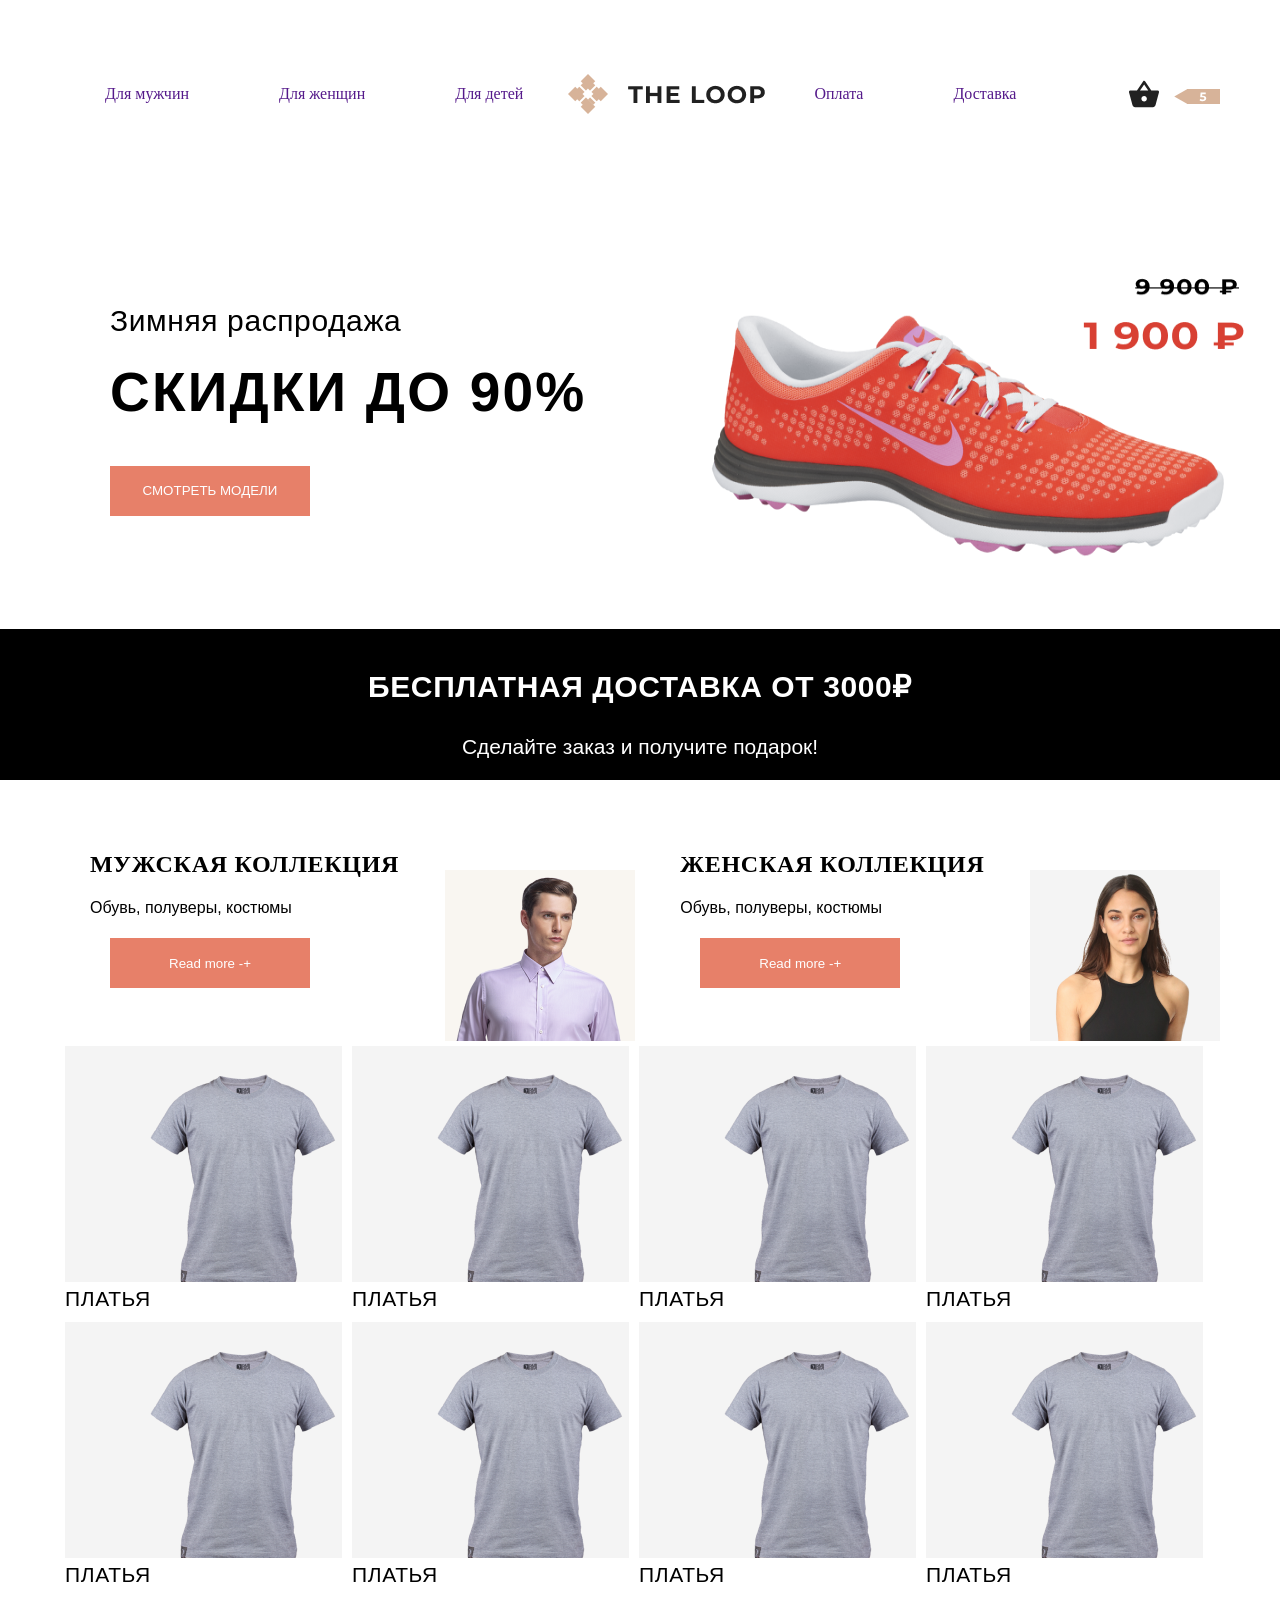
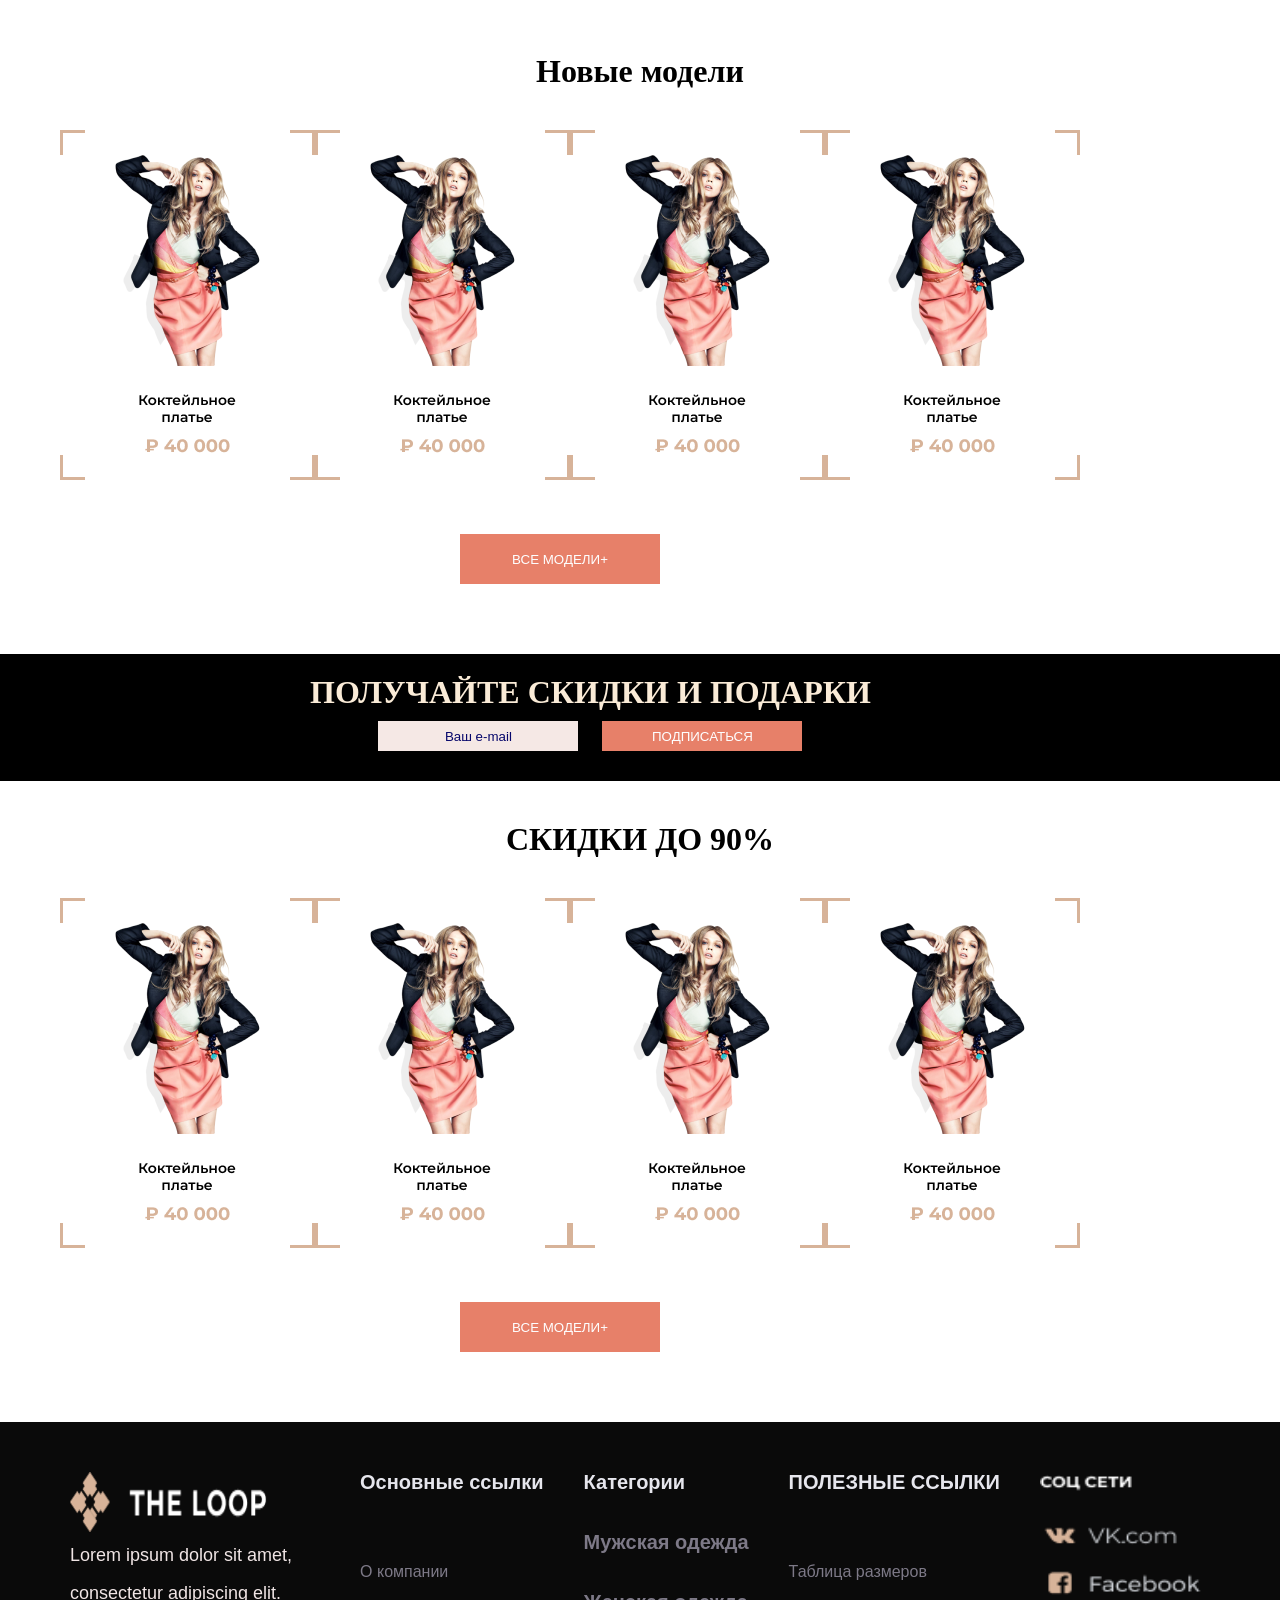
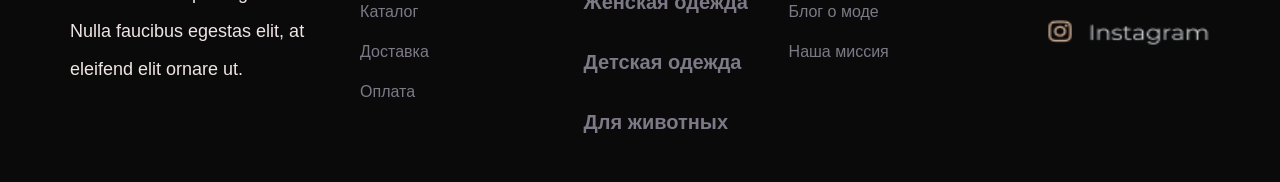
==== index.html @ b82efc6a "project" ====
<!DOCTYPE html>
<html lang="en">
<head>
    <meta charset="UTF-8">
    <meta name="viewport" content="width=device-width, initial-scale=1.0">
    <link rel="stylesheet" href="./css/main.css">
    <title>Document</title>
</head>
<body>
   <div class="header">
    <div class="container header__container">
        <ul class="header__list">
            <li class="header__item"><a class="header__link" href="">Для мужчин</a></li>
            <li class="header__item"><a class="header__link" href="">Для женщин</a></li>
            <li class="header__item"><a class="header__link" href="">Для детей</a></li>
            <img src="./images/rasm1.png" alt="rasm1" width="201" height="40" >
            <li class="header__item"><a class="header__link" href="">Оплата</a></li>
            <li class="header__item"><a class="header__link" href="">Доставка</a></li>
        </ul>
        <img src="./images/rasm2.svg" alt="rasm2" width="91" height="30">
    </div>
   </div> 
   <div class="hero">
    <div class="container hero__container">
        <ul class="hero__list">
            <li class="hero__item">
                <p class="hero__text">Зимняя распродажа</p>
                <h1 class="hero__title">СКИДКИ ДО 90%</h1>
                <button class="hero__button">СМОТРЕТЬ МОДЕЛИ</button>
            </li>
            <li class="hero__item">
                <img src="./images/rasm3.png" alt="rasm3" width="556" height="337">
            </li>
        </ul>
    </div>
   </div>
   <div class="wrapper">
    <div class="container wrapper__container">
        <h1 class="wrapper__title">БЕСПЛАТНАЯ ДОСТАВКА ОТ 3000₽</h1>
        <p class="wrapper__text">Сделайте заказ и получите подарок!</p>
    </div>
   </div>
   <div class="wrap">
    <div class="container wrap__container">
        <div class="wrap__het">
            <ul class="het__list">
                <li class="het__item">
                    <h1 class="het__title">МУЖСКАЯ КОЛЛЕКЦИЯ</h1>
                    <p class="het__text">Обувь, полуверы, костюмы</p>
                    <button class="het__button">Read more -+</button>
                </li>
                <img class="het__img" src="./images/rasm4.png" alt="rasm4" width="190" height="171">
                <li class="het__item">
                    <h1 class="het__title">ЖЕНСКАЯ КОЛЛЕКЦИЯ</h1>
                    <p class="het__text">Обувь, полуверы, костюмы</p>
                    <button class="het__button">Read more -+</button>
                </li>
                <img class="het__img" src="./images/rasm5.png" alt="rasm5" width="190" height="171">
            </ul>
        </div>
        <div class="wrap__col">
            <ul class="col__list">
                <li class="col__item">
                    <img src="./images/rasm6.png" alt="rasm6" width="277" height="236">
                    <p class="col__text">ПЛАТЬЯ</p>
                </li>
                <li class="col__item">
                    <img src="./images/rasm6.png" alt="rasm6" width="277" height="236">
                    <p class="col__text">ПЛАТЬЯ</p>
                </li>
                <li class="col__item">
                    <img src="./images/rasm6.png" alt="rasm6" width="277" height="236">
                    <p class="col__text">ПЛАТЬЯ</p>
                </li>
                <li class="col__item">
                    <img src="./images/rasm6.png" alt="rasm6" width="277" height="236">
                    <p class="col__text">ПЛАТЬЯ</p>
                </li>
                <li class="col__item">
                    <img src="./images/rasm6.png" alt="rasm6" width="277" height="236">
                    <p class="col__text">ПЛАТЬЯ</p>
                </li>
                <li class="col__item">
                    <img src="./images/rasm6.png" alt="rasm6" width="277" height="236">
                    <p class="col__text">ПЛАТЬЯ</p>
                </li>
                <li class="col__item">
                    <img src="./images/rasm6.png" alt="rasm6" width="277" height="236">
                    <p class="col__text">ПЛАТЬЯ</p>
                </li>
                <li class="col__item">
                    <img src="./images/rasm6.png" alt="rasm6" width="277" height="236">
                    <p class="col__text">ПЛАТЬЯ</p>
                </li>
            </ul>
        </div>
    </div>
   </div>
   <div class="catalog">
    <div class="container catalog__container">
        <div class="catalog__heyr">
            <h1 class="heyr__title">Новые модели</h1>
        </div>
        <div class="catalog__card">
            <ul class="card__list">
                <li class="card__item">
                    <img class="card__img" src="./images/rasm7.png" alt="rasm7" width="255" height="350">
                </li>
                <li class="card__item">
                    <img class="card__img" src="./images/rasm7.png" alt="rasm7" width="255" height="350">
                </li>
                <li class="card__item">
                    <img class="card__img" src="./images/rasm7.png" alt="rasm7" width="255" height="350">
                </li>
                <li class="card__item">
                    <img class="card__img" src="./images/rasm7.png" alt="rasm7" width="255" height="350">
                </li>
            </ul>
        </div>
        <div class="catalog__hed">
        <button class="hed__button">ВСЕ МОДЕЛИ+</button>
        </div>
     </div>
   </div>
   <div class="woman">
    <div class="container woman__container">
        <ul class="woman__list">
            <li class="woman__item">
                <h1 class="woman__title">ПОЛУЧАЙТЕ СКИДКИ И ПОДАРКИ</h1>
                <button class="woman__button1">Ваш e-mail</button>
                <button class="woman__button2">ПОДПИСАТЬСЯ</button>
            </li>
        </ul>
    </div>
   </div>
   <div class="catalog">
    <div class="container catalog__container">
        <div class="catalog__heyr">
            <h1 class="heyr__title">СКИДКИ ДО 90%</h1>
        </div>
        <div class="catalog__card">
            <ul class="card__list">
                <li class="card__item">
                    <img class="card__img" src="./images/rasm7.png" alt="rasm7" width="255" height="350">
                </li>
                <li class="card__item">
                    <img class="card__img" src="./images/rasm7.png" alt="rasm7" width="255" height="350">
                </li>
                <li class="card__item">
                    <img class="card__img" src="./images/rasm7.png" alt="rasm7" width="255" height="350">
                </li>
                <li class="card__item">
                    <img class="card__img" src="./images/rasm7.png" alt="rasm7" width="255" height="350">
                </li>
            </ul>
        </div>
        <div class="catalog__hed">
        <button class="hed__button">ВСЕ МОДЕЛИ+</button>
        </div>
     </div>
   </div>
   <div class="footer">
    <div class="container footer__container">
       <ul class="footer__list">
          <li class="footer__item">
             <img class="footer__img" src="./images/rasm8.png" alt="rasm8" width="200" height="60">
             <br>
             <p class="footer__text">Lorem ipsum dolor sit amet, consectetur adipiscing elit. Nulla faucibus egestas elit, at eleifend elit ornare ut.</p>
          </li>
          <li class="footer__item">
             <h2 class="footer__title">Основные ссылки</h2>
             <a class="footer__link" href=""><br>О компании</a>
             <a class="footer__link" href=""><br>Каталог</a>
             <a class="footer__link" href=""><br>Доставка</a>
             <a class="footer__link" href=""><br>Оплата</a>
          </li>
          <li class="footer__item">
             <h1 class="footer__title">Категории</a>
             <a class="footer__link" href=""><br>Мужская одежда</a>
             <a class="footer__link" href=""><br>Женская одежда</a>
             <a class="footer__link" href=""><br>Детская одежда</a>
             <a class="footer__link" href=""><br>Для животных</a>
          </li>
          <li class="footer__item">
             <h1 class="footer__title">ПОЛЕЗНЫЕ ССЫЛКИ</h1>
             <a class="footer__link" href=""><br>Таблица размеров</a>
             <a class="footer__link" href=""><br>Блог о моде</a>
             <a class="footer__link" href=""><br>Наша миссия</a>
          </li>
          <li class="footer__item">
            <img class="footer__img" src="./images/rasm9.png" alt="rasm9" width="170" height="180">
          </li>
       </ul>
    </div>
  </div>
</body>
</html>
---- css/main.css ----
*{
    margin: 0;
    padding: 0;
    box-sizing: border-box;
    list-style: none;
    text-decoration: none;
}
.header{
    padding: 20px;
}
.container{
    max-width: 1200px;
    margin: 0 auto;
    padding: 20px;
}
.header__container{
    display: flex;
    align-items: center;
    justify-content: space-between;
}
.header__list{
    display: flex;
    align-items: center;
    justify-content: space-between;
}
.header__item{
    margin: 45px;
}



.hero__container{
    max-width: 1200px;
    margin: 0 auto;
    padding: 20px;
}
.hero__list{
    display: flex;
    align-items: center;
    justify-content: space-between;
}
.hero__item{
    margin: 30px;
}
.hero__title{
    width: 500px;
    margin: 20px;
    font-family:sans-serif;
    font-size: 55px;
    line-height: 67px;
    letter-spacing: 0.04em;
    text-align: left;
}
.hero__text{
    margin: 20px;
    font-family: sans-serif;
    font-size: 30px;
    line-height: 37px;
    letter-spacing: 0.02em;
    text-align: left;
}
.hero__button{
    margin: 20px;
    width: 200px;
    height: 50px;
    top: 643px;
    left: 246px;
    border: 1px;
    background-color: rgb(231, 128, 105); 
    color: rgb(254, 254, 255); 
}



.wrapper{
    background: black;
}
.wrapper__container{
    max-width: 1200px;
    margin: 0 auto;
    padding: 20px;
}
.wrapper__title{
    margin-top: 20px;
    font-family: sans-serif;
    font-size: 30px;
    line-height: 37px;
    letter-spacing: 0.03em;
    text-align: center;
    color: white;

    font-family: sans-serif;
    font-size: 30px;
    line-height: 35px;
    letter-spacing: 0.02em;
    text-align: center;
}
.wrapper__text{
    margin-top: 30px;
    font-family: sans-serif;
    font-size: 21px;
    line-height: 26px;
    letter-spacing: 0em;
    text-align: center;
    color: white;
}



.wrap__container{
    max-width: 1200px;
    margin: 0 auto;
    padding: 20px;
}
.het__list{
    list-style: none;
    display: flex;
    justify-content: space-between;
}
.het__item{
    margin: 30px;
}
.het__title{
    margin-top: 20px;
    font-family: sans-serif;
    font-size: 24px;
    line-height: 29px;
    letter-spacing: 0.03em;
    text-align: left;

    font-family: Roboto;
    font-size: 24px;
    line-height: 28px;
    letter-spacing: 0.03em;
    text-align: left;
}
.het__text{
    margin-top: 20px;
    font-family: sans-serif;
    font-size: 16px;
    line-height: 20px;
    letter-spacing: 0em;
    text-align: left;    
}
.het__button{
    margin-top: 20px;
    margin: 20px;
    width: 200px;
    height: 50px;
    top: 643px;
    left: 246px;
    border: 1px;
    background-color: rgb(231, 128, 105); 
    color: rgb(254, 254, 255); 
}
.het__img{
  margin-top: 70px;
}
.col__item{
   margin-bottom: 20px;
   margin: 5px;
}

.col__list{
    list-style: none;
    display: flex;
    flex-wrap: wrap;
}
.col__text{
    font-family:sans-serif;
    font-size: 21px;
    line-height: 26px;
    letter-spacing: 0.03em;
    text-align: left;

}


.catalog__container{
    max-width: 1200px;
    margin: 0 auto;
    padding: 20px;
}
.card__list{
    list-style: none;
    display: flex;
    text-align: center;
}
.heyr__title{
    text-align: center;
    margin-top: 20px;
}
.card__img{
    margin-top: 40px;
}
.hed__button{
    margin: 50px;
    align-items: center;
    margin-left: 400px;
    width: 200px;
    height:50px ;
    border: 1px;
    background-color: rgb(231, 128, 105); 
    color: rgb(254, 254, 255); 
}
.woman{
    background: black;
}
.woman__container{
    max-width: 1200px;
    margin: 0 auto;
    padding: 20px;
    width: 700px;
}
.woman__list{
    text-align: center;
    display: flex;
}
.woman__title{
 color: antiquewhite;
}
.woman__button1{
    margin: 10px;
    width: 200px;
    height:30px ;
    border: 1px;
    background-color: rgb(245, 232, 229); 
    color: rgb(6, 6, 107); 
}
.woman__button2{
    margin: 10px;
    width: 200px;
    height:30px ;
    border: 1px;
    background-color: rgb(231, 128, 105); 
    color: rgb(254, 254, 255); 
}



.catalog__container{
    max-width: 1200px;
    margin: 0 auto;
    padding: 20px;
}
.card__list{
    list-style: none;
    display: flex;
    text-align: center;
}
.heyr__title{
    text-align: center;
    margin-top: 20px;
}
.card__img{
    margin-top: 40px;
}
.hed__button{
    margin: 50px;
    align-items: center;
    margin-left: 400px;
    width: 200px;
    height:50px ;
    border: 1px;
    background-color: rgb(231, 128, 105); 
    color: rgb(254, 254, 255); 
}



.footer{
    background: rgb(10, 10, 10);
}
.footer__container{
    max-width: 1200px;
    margin-top: 0 auto;
    padding: 30px;
}
.footer__list{
    display: flex;
    list-style: none;
    justify-content: space-between;
}
.footer__title{
    font-family: sans-serif;
    font-size: 20px;
    font-weight: 700;
    line-height: 60px;
    letter-spacing: 0em;
    text-align: left;
    color: rgb(230, 230, 237);
}
.footer__link{
    color: rgb(13, 13, 14);
    font-family:sans-serif;
    text-decoration: none;
    line-height: 40px;
    color: #7D7987;
}
.footer__text{
    width: 250px;
    font-family: sans-serif;
    font-size: 18px;
    line-height: 38px;
    letter-spacing: 0em;
    text-align: left;
    color: rgb(240, 229, 229);
}
.wrapper1__button{
    width: 150px;
    height: 50px;
    top: 643px;
    left: 246px;
    border: 1px;
    border-radius: 55px;
    background: #e5eaec; 
    color: rgb(11, 11, 206); 
}
.wrapper2__button{
    width: 150px;
    height: 50px;
    top: 643px;
    left: 246px;
    border: 1px;
    border-radius: 55px;
    background: #e5eaec; 
    color: rgb(156, 45, 11); 
}
.footer__img{
    margin-top: 20px;
}
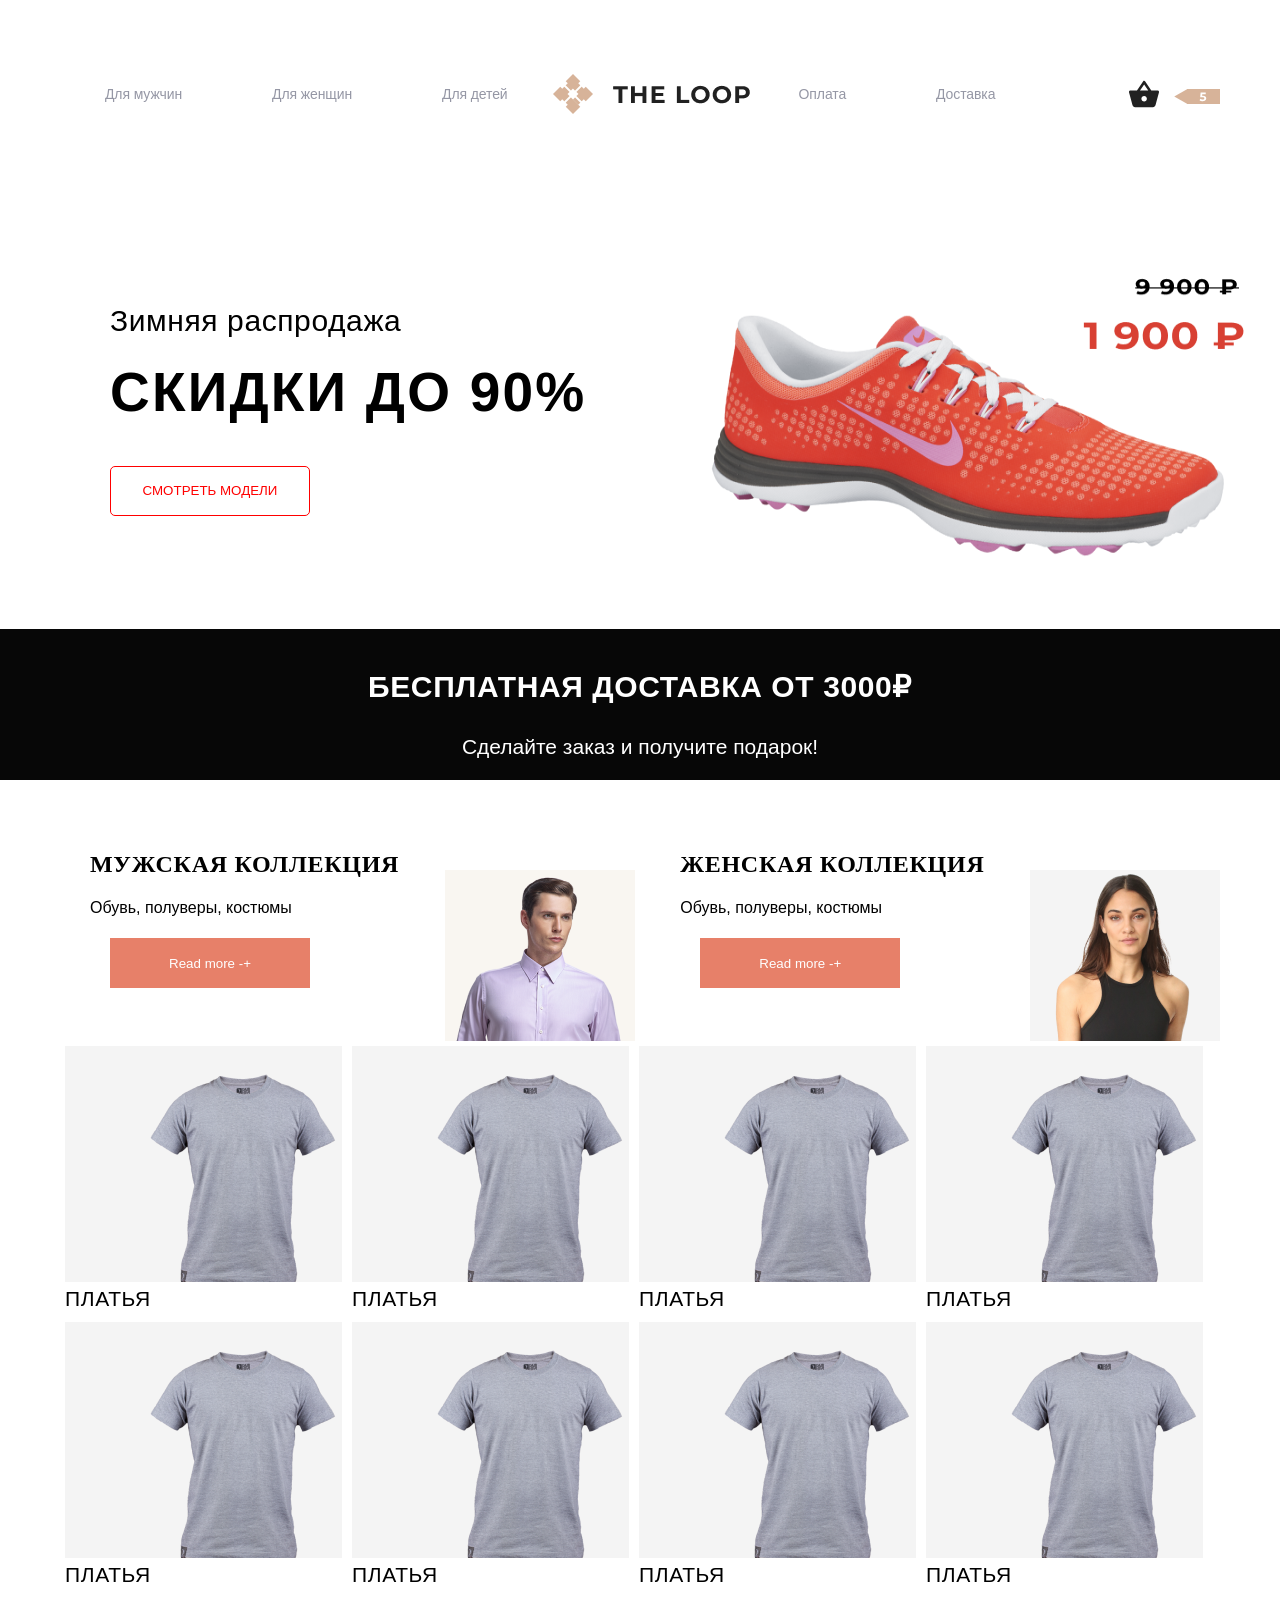
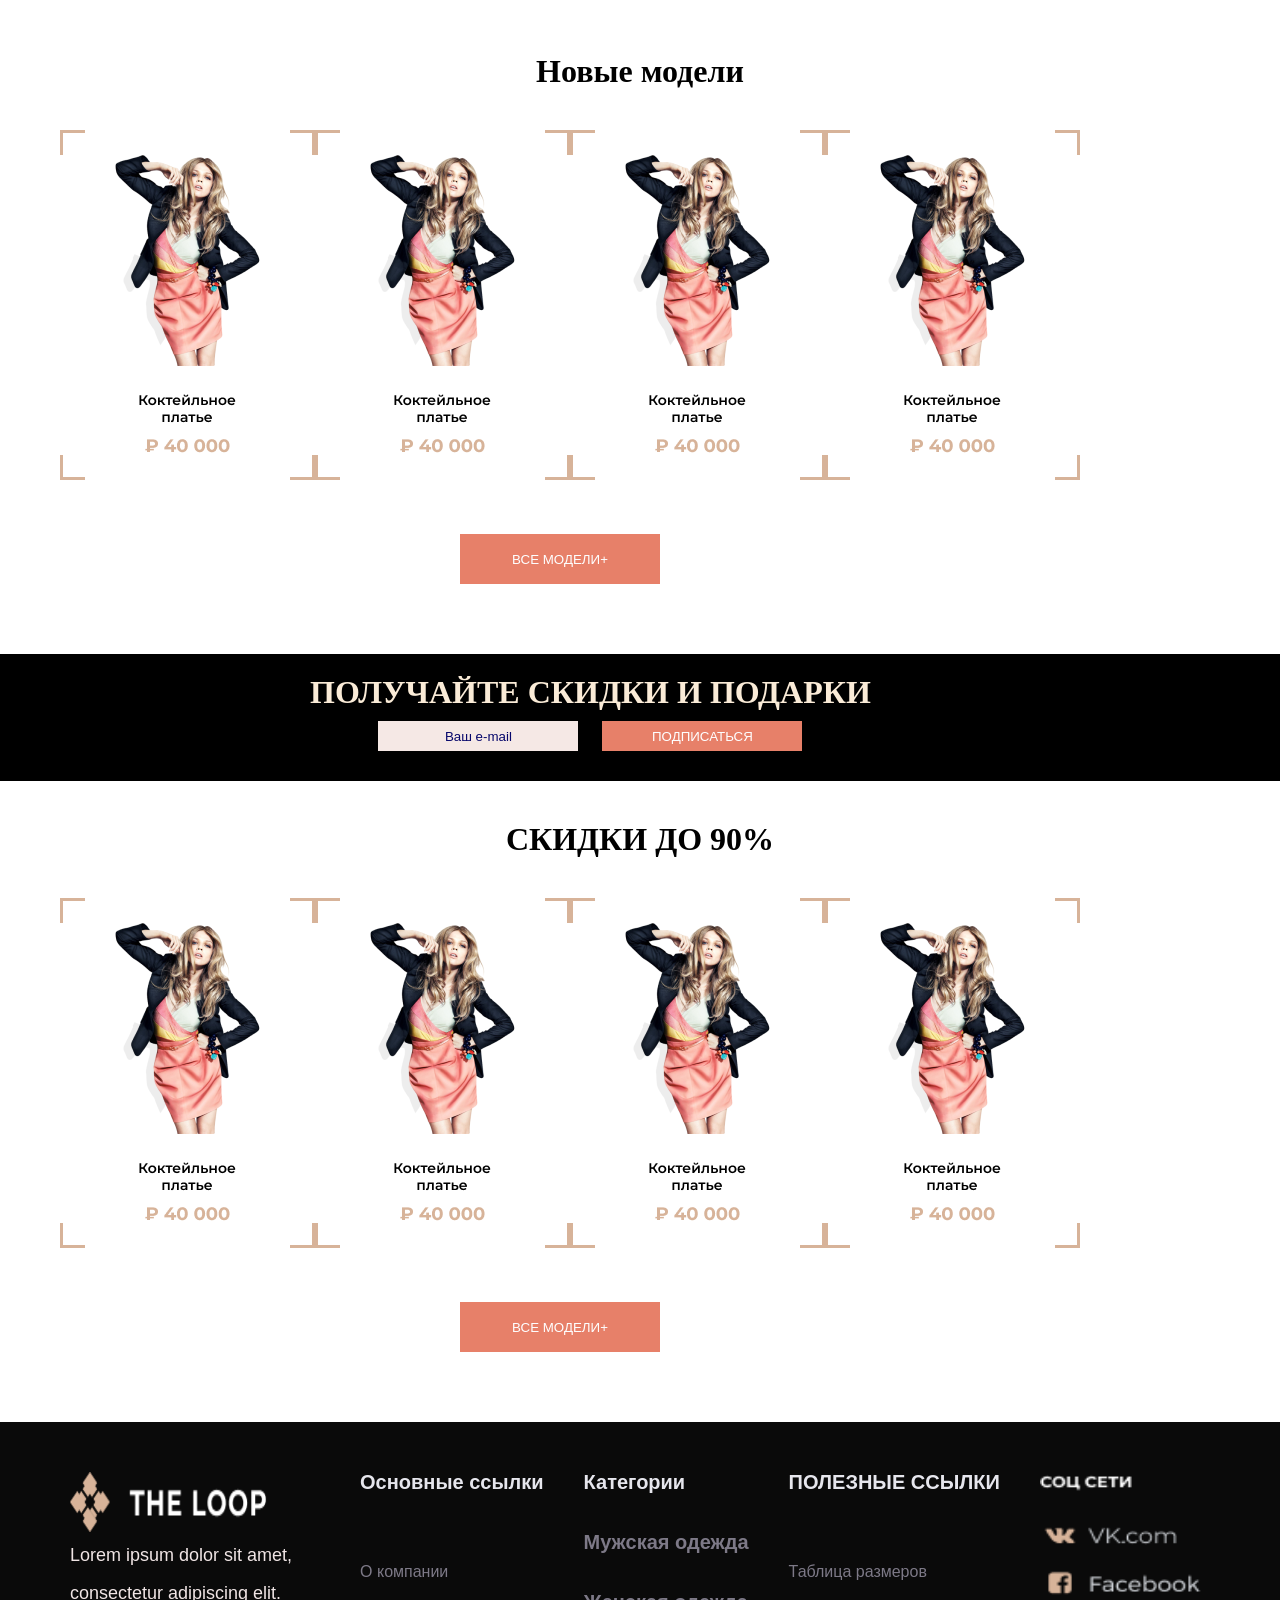
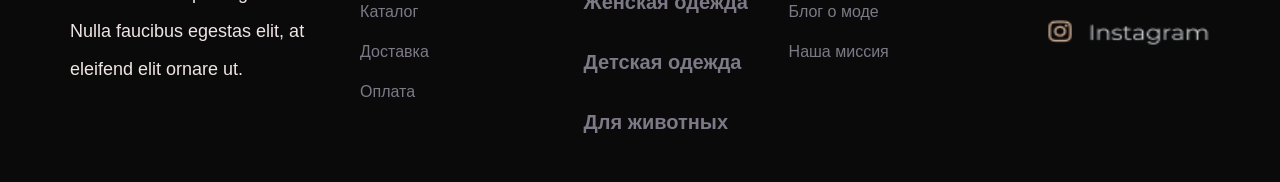
==== commit 574daf6b: "salomlar" ====
--- a/index.html
+++ b/index.html
@@ -29,7 +29,7 @@
                 <button class="hero__button">СМОТРЕТЬ МОДЕЛИ</button>
             </li>
             <li class="hero__item">
-                <img src="./images/rasm3.png" alt="rasm3" width="556" height="337">
+                <img class="hero-img" src="./images/rasm3.png" alt="rasm3" width="556" height="337">
             </li>
         </ul>
     </div>
--- a/css/main.css
+++ b/css/main.css
@@ -25,6 +25,38 @@
 }
 .header__item{
     margin: 45px;
+}
+.header__link {
+    text-decoration: none;
+    color: #9597A5;
+    font-family: "PublicSans" ,sans-serif;
+    font-size: 14px;
+    line-height: 16.41px;
+    letter-spacing: -0.10769230872392654px;
+    text-align: left;    
+    transition: all 0.7s ease;
+    position: relative; 
+    display: inline-block;
+}
+.header__link::after {
+    content: "";
+    position: absolute;
+    bottom: -5px;
+    left: 0;
+    width: 100%;
+    height: 2px;
+    background-color:blue;
+    transform: scaleX(0); 
+    transform-origin: left;
+    transition: transform 0.3s ease;
+}
+.header__link:hover::after {
+    transform: scaleX(1); 
+    background-color:blue; 
+}
+.header__link:hover{
+    transform: scale(1.1);
+    color: blue;
 }
 
 
@@ -66,14 +98,25 @@
     top: 643px;
     left: 246px;
     border: 1px;
-    background-color: rgb(231, 128, 105); 
-    color: rgb(254, 254, 255); 
+    color:red;
+    background-color: transparent; 
+    border: 1px solid red;
+    border-radius: 5px;
+}
+.hero__button:hover{
+   transform: scale(1.1); 
+   transition: 1s;
+   background-color: red;
+   color: #FFFF;
+}
+.hero-img{
+    
 }
 
 
 
 .wrapper{
-    background: black;
+    background: rgb(7, 7, 7);
 }
 .wrapper__container{
     max-width: 1200px;
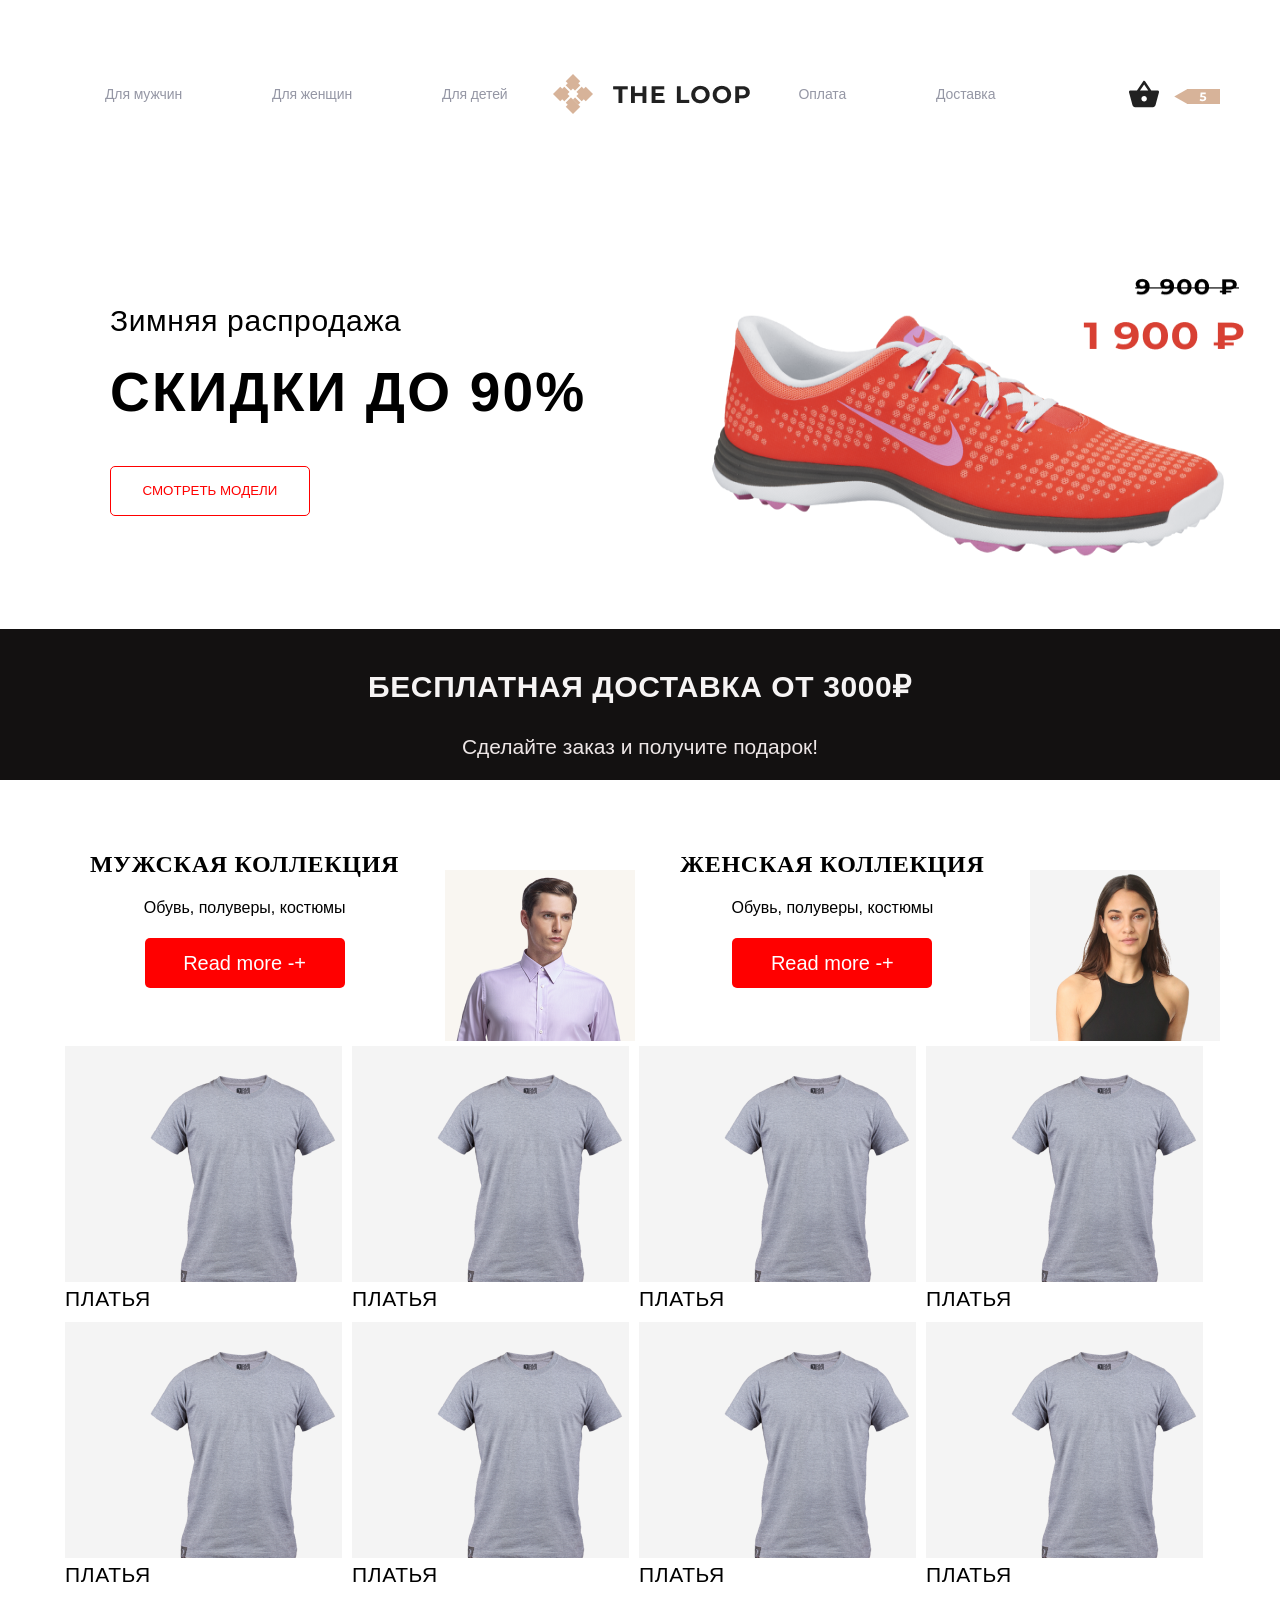
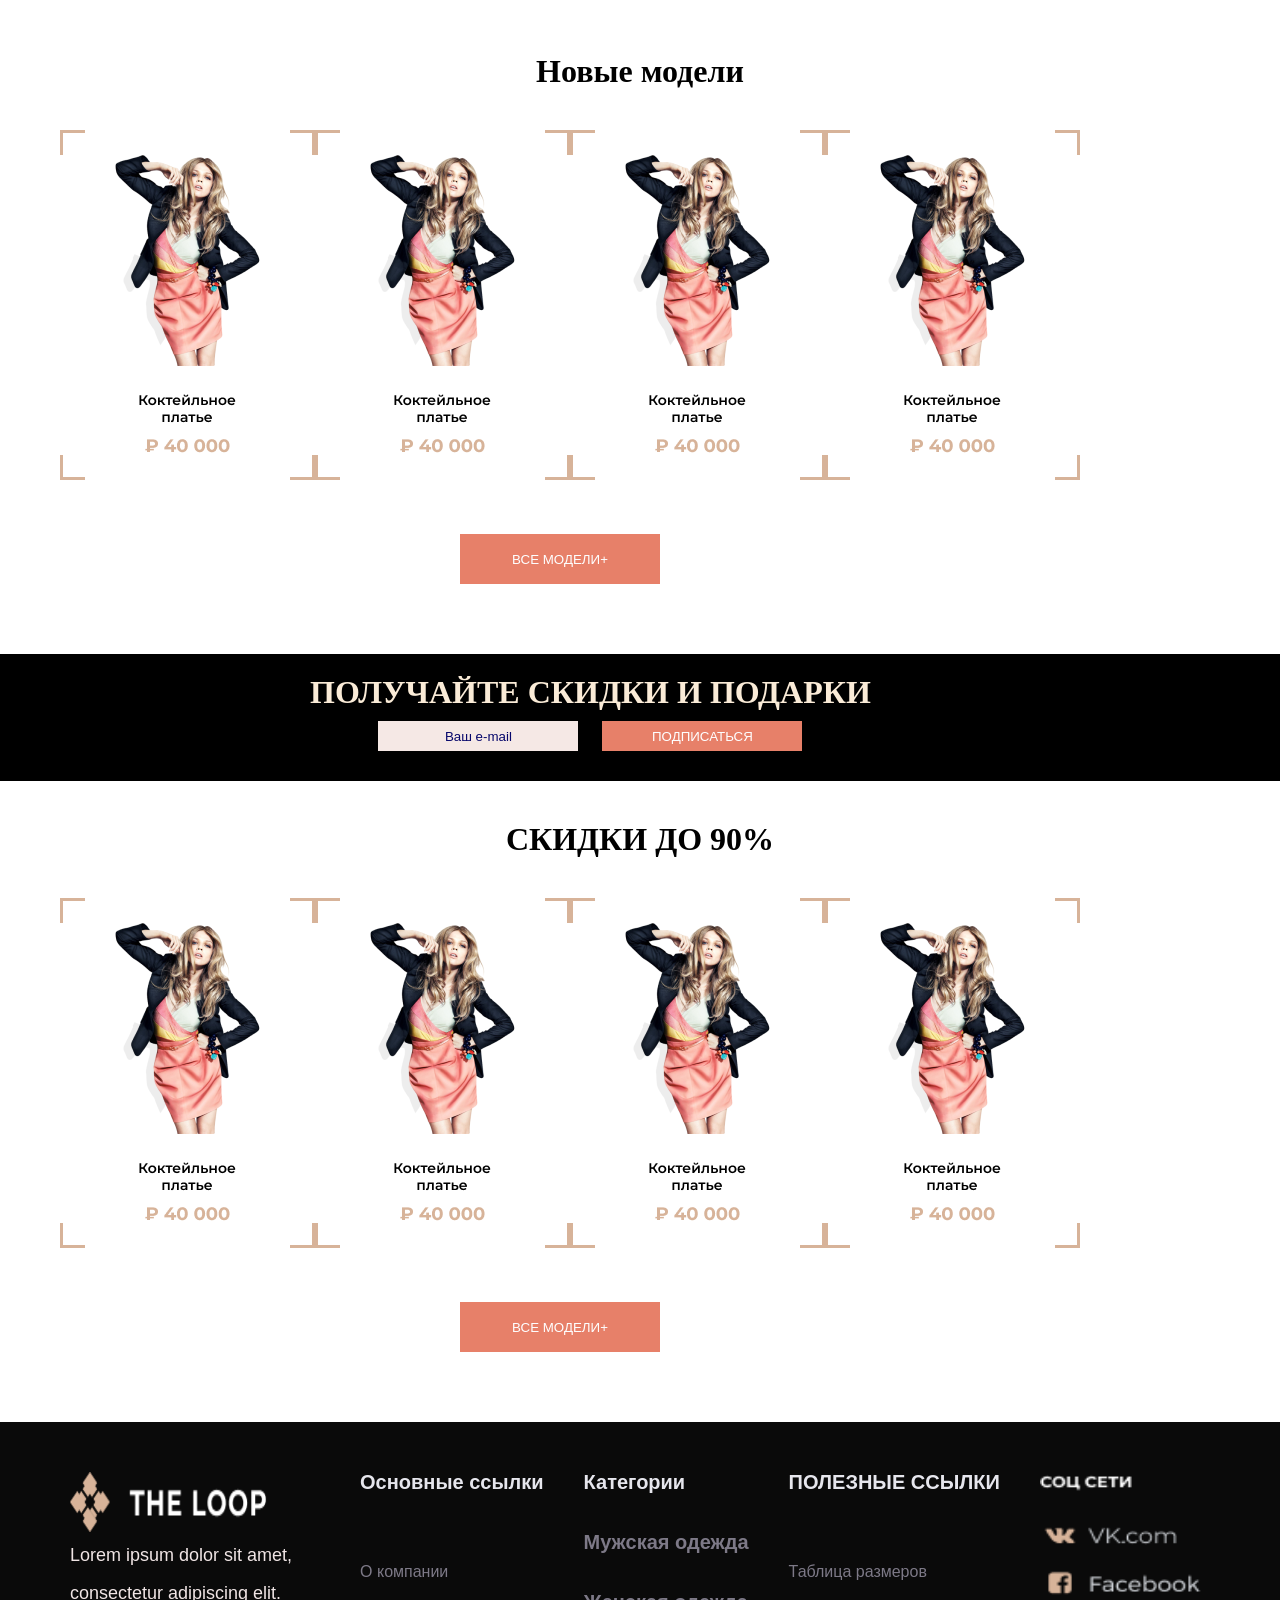
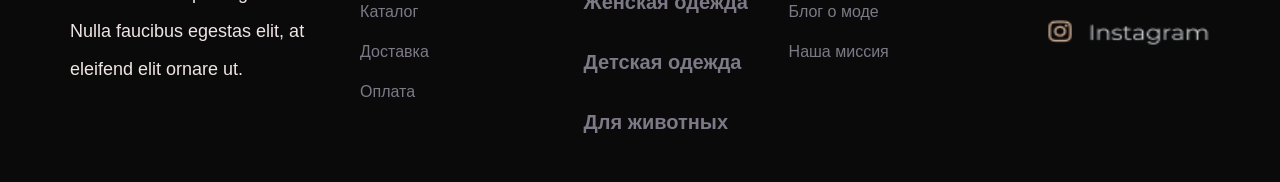
==== commit 946952cf: "salomlar' git push" ====
--- a/index.html
+++ b/index.html
@@ -61,7 +61,7 @@
         <div class="wrap__col">
             <ul class="col__list">
                 <li class="col__item">
-                    <img src="./images/rasm6.png" alt="rasm6" width="277" height="236">
+                    <img class="col-img" src="./images/rasm6.png" alt="rasm6" width="277" height="236">
                     <p class="col__text">ПЛАТЬЯ</p>
                 </li>
                 <li class="col__item">
--- a/css/main.css
+++ b/css/main.css
@@ -59,7 +59,7 @@
     color: blue;
 }
 
-
+/* ------------------------------------------------------hero---------------------------------------------------------------- */
 
 .hero__container{
     max-width: 1200px;
@@ -109,14 +109,16 @@
    background-color: red;
    color: #FFFF;
 }
-.hero-img{
-    
-}
-
-
+.hero-img:hover{
+    transform: scale(0.85);
+    transition: 1s;
+    background-color: yellow;
+}
+
+/* -----------------------------------------------------------wrapper------------------------------------------------------ */
 
 .wrapper{
-    background: rgb(7, 7, 7);
+    background: rgb(19, 17, 17);
 }
 .wrapper__container{
     max-width: 1200px;
@@ -130,7 +132,7 @@
     line-height: 37px;
     letter-spacing: 0.03em;
     text-align: center;
-    color: white;
+    color: rgb(246, 244, 244);
 
     font-family: sans-serif;
     font-size: 30px;
@@ -145,16 +147,19 @@
     line-height: 26px;
     letter-spacing: 0em;
     text-align: center;
-    color: white;
-}
-
-
+    color: rgb(237, 230, 230);
+}
+
+/*--------------------------------------------------------------------------------------wrap----------------------------------  */
 
 .wrap__container{
     max-width: 1200px;
     margin: 0 auto;
     padding: 20px;
 }
+
+/* -------------------------------------------------------------------het------------------------------------------------------ */
+
 .het__list{
     list-style: none;
     display: flex;
@@ -162,6 +167,8 @@
 }
 .het__item{
     margin: 30px;
+    text-align: center;
+    justify-content: center;
 }
 .het__title{
     margin-top: 20px;
@@ -170,7 +177,6 @@
     line-height: 29px;
     letter-spacing: 0.03em;
     text-align: left;
-
     font-family: Roboto;
     font-size: 24px;
     line-height: 28px;
@@ -183,7 +189,7 @@
     font-size: 16px;
     line-height: 20px;
     letter-spacing: 0em;
-    text-align: left;    
+    text-align: center;    
 }
 .het__button{
     margin-top: 20px;
@@ -193,8 +199,18 @@
     top: 643px;
     left: 246px;
     border: 1px;
-    background-color: rgb(231, 128, 105); 
+    background-color: red; 
     color: rgb(254, 254, 255); 
+    border-radius: 5px;
+    font-size: 20px;
+}
+.het__button:hover{
+    color: red;
+    border:1px solid red;
+    background-color: transparent;
+    transform: scale(0.95);
+    transition: 2s;
+
 }
 .het__img{
   margin-top: 70px;
